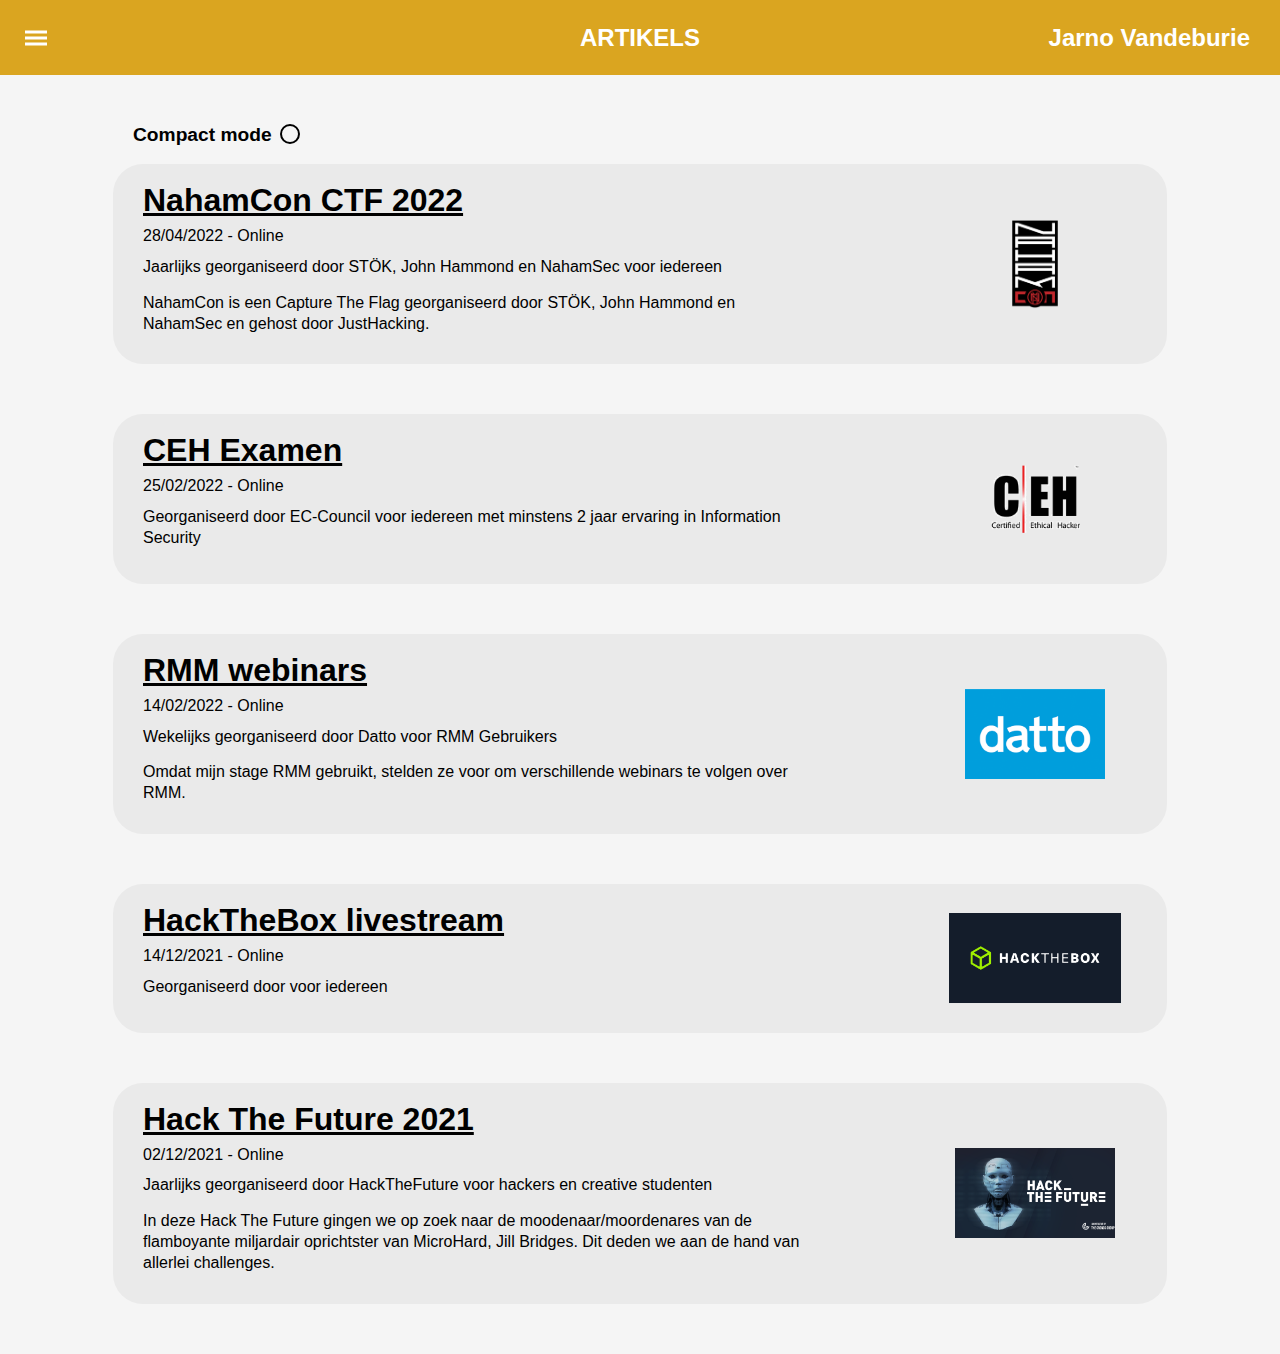
==== artikelen.html @ b266abff "terug-knop volledig klikbaar" ====
<!doctype html>
<html lang="en">
<head>
    <meta charset="UTF-8">
    <meta name="viewport"
          content="width=device-width, user-scalable=no, initial-scale=1.0, maximum-scale=1.0, minimum-scale=1.0">
    <meta http-equiv="X-UA-Compatible" content="ie=edge">
    <link rel="stylesheet" href="assets/css/reset.css"/>
    <link rel="stylesheet" href="assets/css/general.css"/>
    <link rel="stylesheet" href="assets/css/articles.css"/>
    <link rel="stylesheet" href="assets/css/filtermenu.css"/>
    <title>Artikelen</title>
</head>
<body>


<header>
    <div>
        <div class="filtermenu"></div>
        <input type="checkbox" class="openSidebarMenu" id="openSidebarMenu">
        <label for="openSidebarMenu" class="sidebarIconToggle">
            <div class="spinner diagonal part-1"></div>
            <div class="spinner horizontal"></div>
            <div class="spinner diagonal part-2"></div>
        </label>
        <div id="sidebarMenu">
        </div>
    </div>

    <p>Artikels</p>
    <p><a href="index.html">Jarno Vandeburie</a></p>
</header>

<main>
    <div>
        <label for="compact">Compact mode</label>
        <input type="checkbox" id="compact">
    </div>
    <section id="articles" class="list">
    </section>
</main>

<script src="assets/javascript/generateSidebarMenu.js"></script>
<script src="assets/javascript/generateArticleList.js"></script>
<script src="assets/javascript/require.js"></script>
</body>
</html>
---- assets/css/general.css ----
body {
    font-family: Helvetica, Arial, sans-serif;
    margin: 125px 20px 0 20px;
    background-color: #F5F5F5;
}

a {
    white-space: nowrap;
}

code {
    background-color: #CCC;
    padding: 2px 5px;
    border-radius: 5px;
}

li {
    list-style-type: initial;
    margin-left: 18px;
}

main p {
    line-height: 1.3rem;
}

h2 {
    font-size: 1.2rem;
    font-weight: bold;
    margin-bottom: 15px;
}

h3 {
    font-weight: bold;
    margin-bottom: 5px;
}

main {
    width: 85%;
    margin-left: auto;
    margin-right: auto;
}

article, form{
    border-radius: 30px;
}

article {
    background-color: #EAEAEA;
    margin-bottom: 50px;
    padding: 0 40px 0 40px;
    position: relative;
}

article h1 {
    font-size: 2rem;
    font-weight: bold;
    margin-bottom: 10px;
}

header {
    top: 0;
    left: 0;
    width: 100vw;
    position: fixed;
    background-color: goldenrod;
    line-height: 75px;
    font-size: 1.5rem;
    font-weight: bold;
    display: flex;
    justify-content: space-between;
    color: white;
    text-transform: uppercase;
    z-index: 2;
}

header > * {
    width: 33.3%;
}

header > p > a {
    color: white;
    text-decoration: none;
    text-transform: none;
    float: right;
    padding-right: 30px;
}

header > a {
    margin-right: 30px;
}

header > p {
    text-align: center;
    margin: 0;
    font-size: 1.5rem;
}

label, form > div {
    display: inline-block;
}

input {
    margin-right: 10px;
}

form {
    margin-bottom: 20px;
}

header > div {
    display: inline-block;
}

header > div:last-child {
    float: right;
    padding-right: 20px;
}

p {
    margin-bottom: 10px;
}

span {
    font-style: italic;
    font-weight: bold;
}

@media only screen and (max-width: 700px) {
    header > a, header > p {
        font-size: 1rem;
    }
}
@media only screen and (max-width: 450px) {
    header > div {
        width: 10%;
    }

    header {
        justify-content: space-between;
    }

    header > a {
        margin-right: 0;
        padding: 0;
        width: 50%;
    }
}
---- assets/css/articles.css ----
.topText {
    position: relative;
}

#articles .topText {
    position: initial;
}

.topText p {
    width: 75%;
}

article.compact .topText h1 {
    margin-bottom: 0;
}

.list p:last-child {
    margin-top: 15px;
}

article {
    padding: 20px 30px;
}

article img, .description p:not(:first-child)  {
    margin-top: 12px;
    margin-bottom: 0px;
}

.description li {
    margin-top: 5px;
}

.description img {
    max-width: 100%;
}

.topText div {
    width: 90%;
}

.experience {
    margin-top: 20px;
    display: flex;
}

.experience > div:first-child {
    margin-right: 30px;
}

.experience li {
    margin-bottom: 5px;
}

.logo, #logo {
    margin-top: 0;
    float: right;
    right: 0;
    max-height: 100px;
    max-width: 25%;
    top: 50%;
    transform: translateY(-50%);
    position: absolute;
    display: flex;
    justify-content: center;
}

.logo img {
    margin: 0;
    position: relative;
    max-height: 90px;
    max-width: 90%;
}
#article #logo {
    max-height: 80px;
    max-width: 80%;
}

.titleShort {
    width: fit-content;
    text-decoration: underline;
}

.titleShort:hover{
    cursor: pointer;
    text-decoration: none;
}

label[for=compact] {
    font-weight: bold;
    margin-left: 20px;
    margin-bottom: 20px;
    font-size: 1.2rem;
}

#compact {
    width: 20px;
    height: 20px;
    margin-top: -2px;
    border-radius: 50%;
    vertical-align: middle;
    border: 2px solid black;
    appearance: none;
    outline: none;
    cursor: pointer;
}

#compact:checked {
    background-color: goldenrod;
    border: none;
}

#back {
    top: 85px;
    left: 10px;
    position: fixed;
    display: flex;
    background-color: goldenrod;
    z-index: 1;
    border-radius: 25px;
}

#back a {
    color: white;
    font-size: 1.25rem;
    font-weight: bold;
    padding: 20px;
    color: white;
    text-decoration: none;
}

#back:hover a{
    text-decoration: underline;
}


.compact {
    margin-bottom: 10px;
}

.compact h1 {
    font-size: 1.5rem;
}

.compact > div > div{
    display: none;
}

.compact .logo {
    display: none;
}

@media only screen and (max-width: 600px) {
    article:not(.compact) .logo {
        margin-top: 10px;
        transform: translateY(0);
        display: block;
        float: left;
        position: relative;
        margin-bottom: 0;
        max-width: unset;
        max-height: 75px;
    }

    .topText div {
        display: flex;
        flex-flow: column;
        width: 100%;
        padding-top: 0;
    }

    .topText p {
        width: 100%;
        margin: 20px 0 0 0;
    }
}
---- assets/css/filtermenu.css ----
@import url('https://fonts.googleapis.com/css?family=Varela+Round');
.filtermenu {
    display: block;
    margin: 0 auto;
    width: 100%;
    max-width: 100%;
    box-shadow: none;
    background-color: goldenrod;
    position: fixed;
    overflow: hidden;
    z-index: 99;
}
.main {
    margin: 0 auto;
    display: block;
    height: 100%;
    margin-top: 60px;
}
.mainInner{
    display: table;
    height: 100%;
    width: 100%;
    text-align: center;
}
.mainInner div{
    display:table-cell;
    vertical-align: middle;
    font-size: 3em;
    font-weight: bold;
    letter-spacing: 1.25px;
}
#sidebarMenu {
    height: 100%;
    position: fixed;
    left: 0;
    transform: translateX(-250px);
    transition: transform 250ms ease-in-out;
    background: linear-gradient(180deg, goldenrod 0%, gold 100%);
    top: 50px;
}
.sidebarMenuInner{
    margin-top: 20px;
    padding-right: 40px;
}
.sidebarMenuInner li{
    list-style: none;
    color: #fff;
    text-transform: uppercase;
    font-weight: bold;
    padding: 20px;
    font-size: 1.2rem;
    line-height: 50px;
}
.sidebarMenuInner li span{
    display: block;
    font-size: 14px;
    color: rgba(255, 255, 255, 0.50);
}
.sidebarMenuInner li a{
    color: #fff;
    text-transform: uppercase;
    font-weight: bold;
    cursor: pointer;
    text-decoration: none;
}
header input[type="checkbox"]:checked ~ #sidebarMenu {
    transform: translateX(0);
}

header input[type=checkbox] {
    transition: all 0.3s;
    box-sizing: border-box;
    display: none;
}
.sidebarIconToggle {
    cursor: pointer;
    transition: all 0.3s;
    box-sizing: border-box;
    position: absolute;
    z-index: 99;
    left: 25px;
    width: 22px;
    top: 50%;
    transform: translateY(-50%);
}
.spinner {
    transition: all 0.3s;
    box-sizing: border-box;
    position: absolute;
    height: 3px;
    width: 100%;
    background-color: #fff;
}
.horizontal {
    transition: all 0.3s;
    box-sizing: border-box;
    position: relative;
    float: left;
    margin-top: 3px;
}
.diagonal.part-1 {
    position: relative;
    transition: all 0.3s;
    box-sizing: border-box;
    float: left;
}
.diagonal.part-2 {
    transition: all 0.3s;
    box-sizing: border-box;
    position: relative;
    float: left;
    margin-top: 3px;
}
header input[type=checkbox]:checked ~ .sidebarIconToggle > .horizontal {
    transition: all 0.3s;
    box-sizing: border-box;
    opacity: 0;
}
header input[type=checkbox]:checked ~ .sidebarIconToggle > .diagonal.part-1 {
    transition: all 0.3s;
    box-sizing: border-box;
    transform: rotate(135deg);
    margin-top: 8px;
}
header input[type=checkbox]:checked ~ .sidebarIconToggle > .diagonal.part-2 {
    transition: all 0.3s;
    box-sizing: border-box;
    transform: rotate(-135deg);
    margin-top: -9px;
}
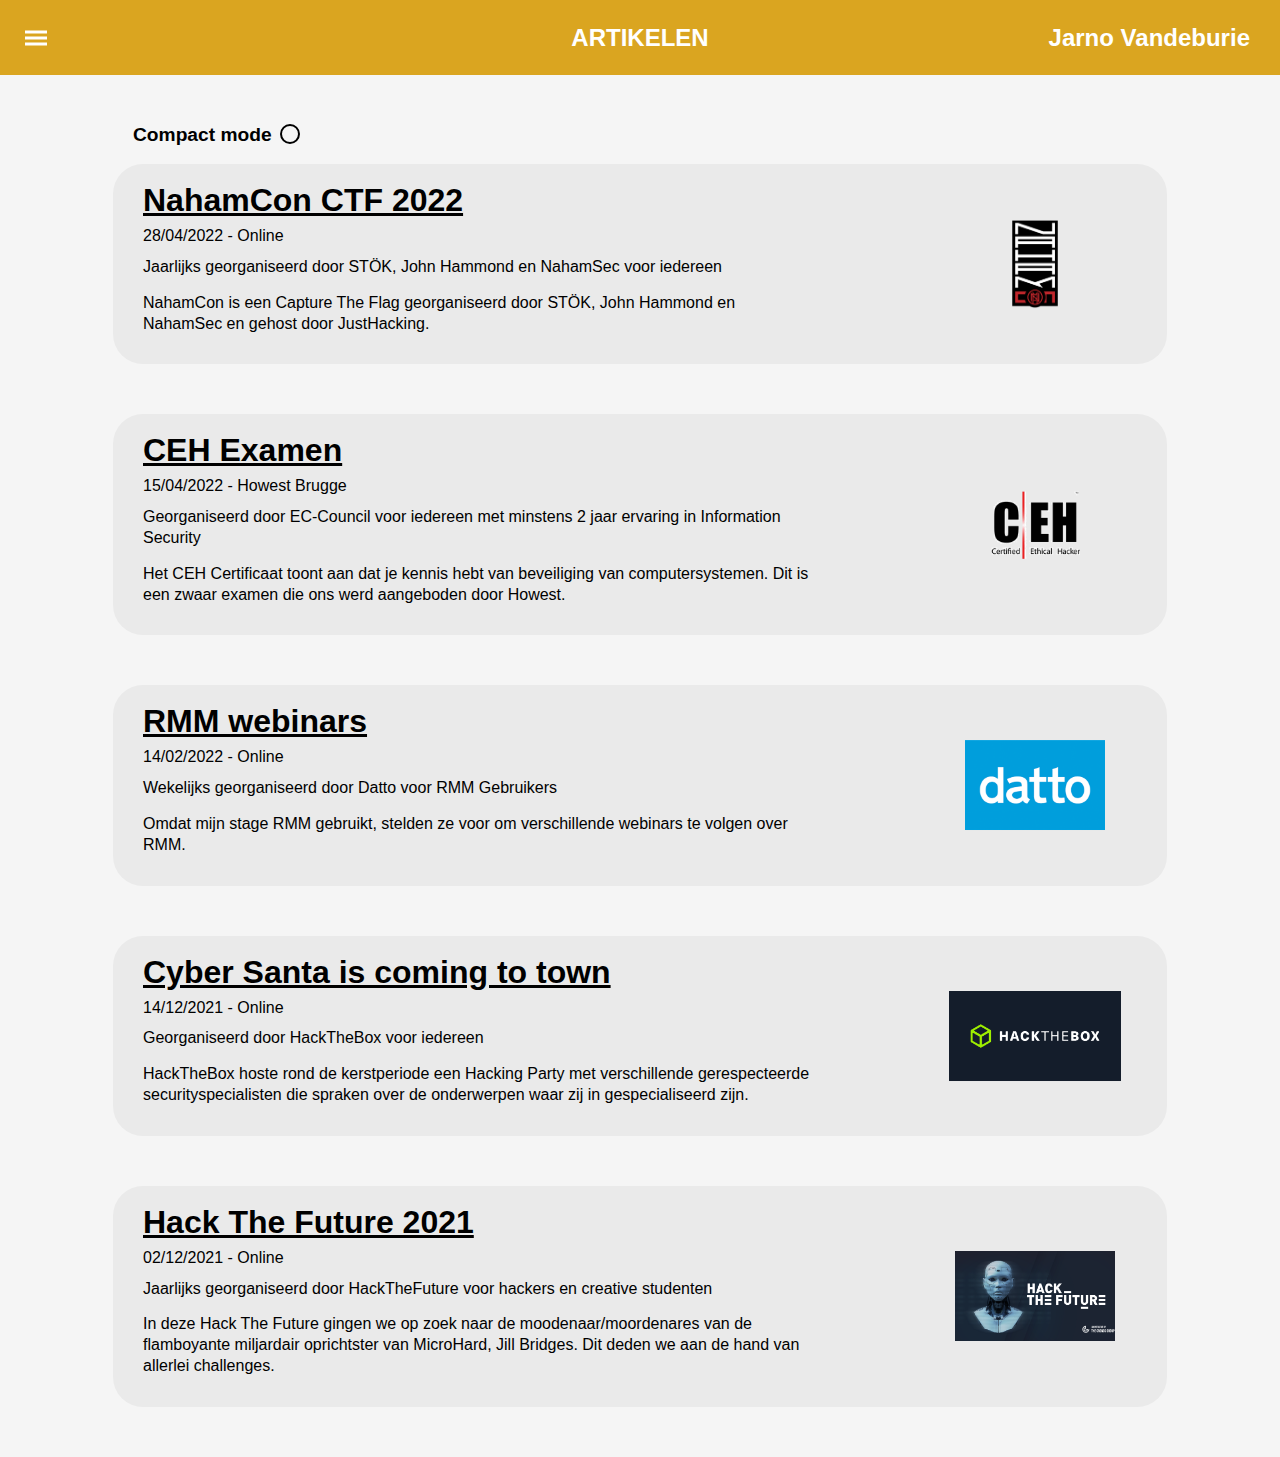
==== commit 90cc2742: "artikelen" ====
--- a/artikelen.html
+++ b/artikelen.html
@@ -27,7 +27,7 @@
         </div>
     </div>
 
-    <p>Artikels</p>
+    <p>Artikelen</p>
     <p><a href="index.html">Jarno Vandeburie</a></p>
 </header>
 
--- a/assets/css/articles.css
+++ b/assets/css/articles.css
@@ -153,7 +153,6 @@
 @media only screen and (max-width: 600px) {
     article:not(.compact) .logo {
         margin-top: 10px;
-        transform: translateY(0);
         display: block;
         float: left;
         position: relative;
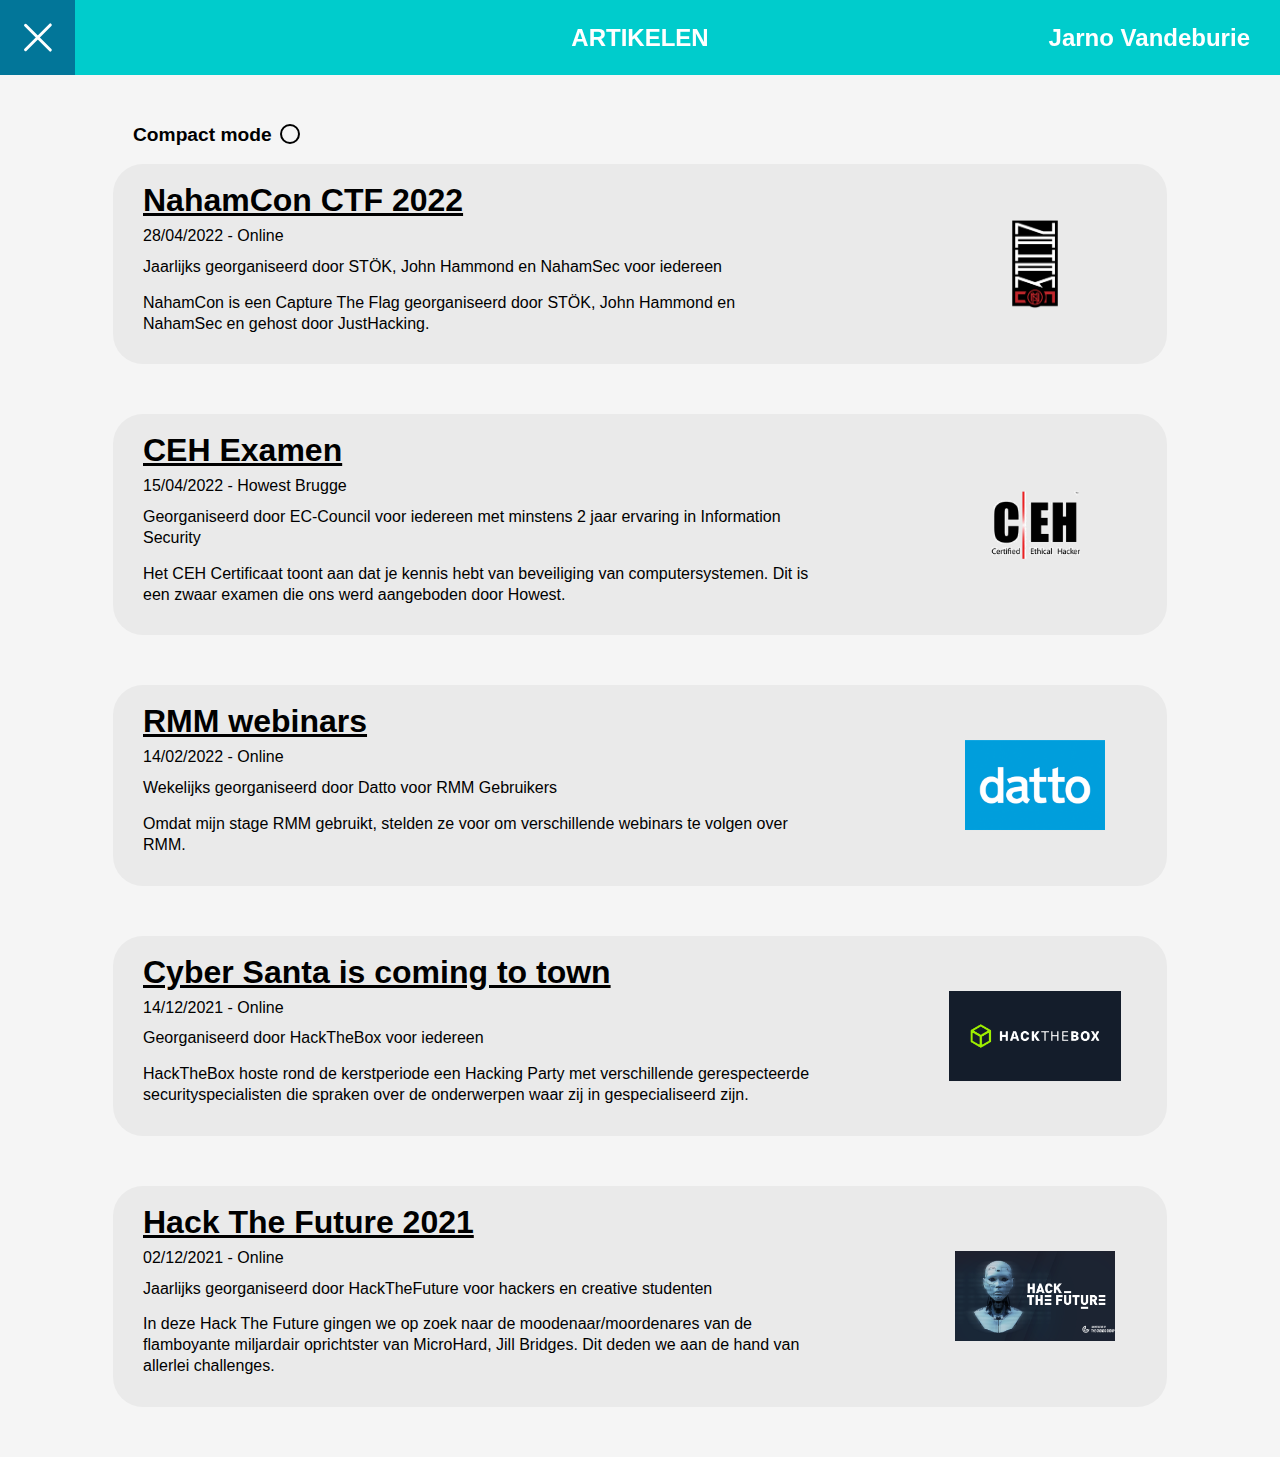
==== commit 0a2c0cec: "new sidebar + scss" ====
--- a/artikelen.html
+++ b/artikelen.html
@@ -1,47 +1,41 @@
 <!doctype html>
 <html lang="en">
+
 <head>
     <meta charset="UTF-8">
     <meta name="viewport"
-          content="width=device-width, user-scalable=no, initial-scale=1.0, maximum-scale=1.0, minimum-scale=1.0">
+        content="width=device-width, user-scalable=no, initial-scale=1.0, maximum-scale=1.0, minimum-scale=1.0">
     <meta http-equiv="X-UA-Compatible" content="ie=edge">
-    <link rel="stylesheet" href="assets/css/reset.css"/>
-    <link rel="stylesheet" href="assets/css/general.css"/>
-    <link rel="stylesheet" href="assets/css/articles.css"/>
-    <link rel="stylesheet" href="assets/css/filtermenu.css"/>
+    <link rel="stylesheet" href="assets/css/reset.css" />
+    <link rel="stylesheet" href="assets/css/general.css" />
+    <link rel="stylesheet" href="assets/css/articles.css" />
+    <link rel="stylesheet" href="assets/css/sidemenu.css" />
     <title>Artikelen</title>
 </head>
+
 <body>
 
 
-<header>
-    <div>
-        <div class="filtermenu"></div>
-        <input type="checkbox" class="openSidebarMenu" id="openSidebarMenu">
-        <label for="openSidebarMenu" class="sidebarIconToggle">
-            <div class="spinner diagonal part-1"></div>
-            <div class="spinner horizontal"></div>
-            <div class="spinner diagonal part-2"></div>
-        </label>
-        <div id="sidebarMenu">
+    <header>
+        <div class="sidebar">
         </div>
-    </div>
 
-    <p>Artikelen</p>
-    <p><a href="index.html">Jarno Vandeburie</a></p>
-</header>
+        <p>Artikelen</p>
+        <p><a href="index.html">Jarno Vandeburie</a></p>
+    </header>
 
-<main>
-    <div>
-        <label for="compact">Compact mode</label>
-        <input type="checkbox" id="compact">
-    </div>
-    <section id="articles" class="list">
-    </section>
-</main>
+    <main>
+        <div>
+            <label for="compact">Compact mode</label>
+            <input type="checkbox" id="compact">
+        </div>
+        <section id="articles" class="list">
+        </section>
+    </main>
 
-<script src="assets/javascript/generateSidebarMenu.js"></script>
-<script src="assets/javascript/generateArticleList.js"></script>
-<script src="assets/javascript/require.js"></script>
+    <script src="assets/javascript/sidemenu.js"></script>
+    <script src="assets/javascript/generateArticleList.js"></script>
+    <script src="assets/javascript/require.js"></script>
 </body>
+
 </html>--- a/assets/css/general.css
+++ b/assets/css/general.css
@@ -1,147 +1,150 @@
 body {
-    font-family: Helvetica, Arial, sans-serif;
-    margin: 125px 20px 0 20px;
-    background-color: #F5F5F5;
+  font-family: Helvetica, Arial, sans-serif;
+  margin: 125px 20px 0 20px;
+  background-color: #f5f5f5;
 }
 
 a {
-    white-space: nowrap;
+  white-space: nowrap;
 }
 
 code {
-    background-color: #CCC;
-    padding: 2px 5px;
-    border-radius: 5px;
+  background-color: #ccc;
+  padding: 2px 5px;
+  border-radius: 5px;
 }
 
 li {
-    list-style-type: initial;
-    margin-left: 18px;
+  list-style-type: initial;
+  margin-left: 18px;
 }
 
 main p {
-    line-height: 1.3rem;
+  line-height: 1.3rem;
 }
 
 h2 {
-    font-size: 1.2rem;
-    font-weight: bold;
-    margin-bottom: 15px;
+  font-size: 1.2rem;
+  font-weight: bold;
+  margin-bottom: 15px;
 }
 
 h3 {
-    font-weight: bold;
-    margin-bottom: 5px;
+  font-weight: bold;
+  margin-bottom: 5px;
 }
 
 main {
-    width: 85%;
-    margin-left: auto;
-    margin-right: auto;
+  width: 85%;
+  margin-left: auto;
+  margin-right: auto;
 }
 
-article, form{
-    border-radius: 30px;
+article,
+form {
+  border-radius: 30px;
 }
 
 article {
-    background-color: #EAEAEA;
-    margin-bottom: 50px;
-    padding: 0 40px 0 40px;
-    position: relative;
+  background-color: #eaeaea;
+  margin-bottom: 50px;
+  padding: 0 40px 0 40px;
+  position: relative;
 }
 
 article h1 {
-    font-size: 2rem;
-    font-weight: bold;
-    margin-bottom: 10px;
+  font-size: 2rem;
+  font-weight: bold;
+  margin-bottom: 10px;
 }
 
 header {
-    top: 0;
-    left: 0;
-    width: 100vw;
-    position: fixed;
-    background-color: goldenrod;
-    line-height: 75px;
-    font-size: 1.5rem;
-    font-weight: bold;
-    display: flex;
-    justify-content: space-between;
-    color: white;
-    text-transform: uppercase;
-    z-index: 2;
+  top: 0;
+  left: 0;
+  width: 100vw;
+  position: fixed;
+  background-color: #00cccc;
+  line-height: 75px;
+  font-size: 1.5rem;
+  font-weight: bold;
+  display: flex;
+  justify-content: space-between;
+  color: white;
+  text-transform: uppercase;
+  z-index: 2;
 }
 
 header > * {
-    width: 33.3%;
+  width: 33.3%;
 }
 
 header > p > a {
-    color: white;
-    text-decoration: none;
-    text-transform: none;
-    float: right;
-    padding-right: 30px;
+  color: white;
+  text-decoration: none;
+  text-transform: none;
+  float: right;
+  padding-right: 30px;
 }
 
 header > a {
-    margin-right: 30px;
+  margin-right: 30px;
 }
 
 header > p {
-    text-align: center;
-    margin: 0;
-    font-size: 1.5rem;
+  text-align: center;
+  margin: 0;
+  font-size: 1.5rem;
 }
 
-label, form > div {
-    display: inline-block;
+label,
+form > div {
+  display: inline-block;
 }
 
 input {
-    margin-right: 10px;
+  margin-right: 10px;
 }
 
 form {
-    margin-bottom: 20px;
+  margin-bottom: 20px;
 }
 
 header > div {
-    display: inline-block;
+  display: inline-block;
 }
 
 header > div:last-child {
-    float: right;
-    padding-right: 20px;
+  float: right;
+  padding-right: 20px;
 }
 
 p {
-    margin-bottom: 10px;
+  margin-bottom: 10px;
 }
 
 span {
-    font-style: italic;
-    font-weight: bold;
+  font-style: italic;
+  font-weight: bold;
 }
 
 @media only screen and (max-width: 700px) {
-    header > a, header > p {
-        font-size: 1rem;
-    }
+  header > a,
+  header > p {
+    font-size: 1rem;
+  }
 }
 @media only screen and (max-width: 450px) {
-    header > div {
-        width: 10%;
-    }
+  header > div {
+    width: 10%;
+  }
 
-    header {
-        justify-content: space-between;
-    }
+  header {
+    justify-content: space-between;
+  }
 
-    header > a {
-        margin-right: 0;
-        padding: 0;
-        width: 50%;
-    }
-}+  header > a {
+    margin-right: 0;
+    padding: 0;
+    width: 50%;
+  }
+}
--- a/assets/css/sidemenu.css
+++ b/assets/css/sidemenu.css
@@ -0,0 +1,172 @@
+.hamburger-menu__container,
+.nav__item {
+  width: 75px;
+  height: 75px;
+  background-color: #009ccc;
+  display: flex;
+  align-items: center;
+  justify-content: center;
+  transition: all 0.2s ease-in;
+  cursor: pointer;
+}
+.hamburger-menu__container:hover,
+.nav__item:hover {
+  background-color: #027699;
+}
+
+.hamburger-menu {
+  width: 50%;
+  position: relative;
+}
+.hamburger-menu__line {
+  background-color: white;
+  height: 3px;
+  border-radius: 2px;
+}
+.hamburger-menu__line:first-child, .hamburger-menu__line:last-child {
+  width: 100%;
+  position: absolute;
+  transition: all 0.1s ease-out;
+}
+
+.hamburger-menu__line:not(:first-child):not(:last-child) {
+  animation-name: hamburger;
+  animation-duration: 0.15s;
+  animation-delay: 0.15s;
+  transform: scaleX(0);
+}
+.hamburger-menu__line, .hamburger-menu__line:first-child, .hamburger-menu__line:last-child {
+  animation-fill-mode: forwards;
+}
+.hamburger-menu__line:first-child, .hamburger-menu__line:last-child {
+  transform-origin: 50%;
+  animation-duration: 0.3s;
+}
+.hamburger-menu__line:first-child {
+  top: 0;
+  animation-name: hamburgerFirst;
+  transform: rotate(45deg);
+}
+.hamburger-menu__line:last-child {
+  top: 0;
+  animation-name: hamburgerLast;
+  transform: rotate(-45deg);
+}
+
+.hamburger-menu--open .hamburger-menu__line:not(:first-child):not(:last-child) {
+  animation-name: hamburgerOpen;
+  transform: scaleX(100%);
+}
+.hamburger-menu--open .hamburger-menu__line:first-child {
+  top: -10px;
+  transform: rotate(0);
+  animation-name: hamburgerFirstOpen;
+}
+.hamburger-menu--open .hamburger-menu__line:last-child {
+  top: 10px;
+  transform: rotate(0);
+  animation-name: hamburgerLastOpen;
+}
+
+@keyframes hamburger {
+  0% {
+    transform: scaleX(0);
+  }
+  100% {
+    transform: scaleX(1);
+  }
+}
+@keyframes hamburgerOpen {
+  0% {
+    transform: scaleX(1);
+  }
+  100% {
+    transform: scaleX(0);
+  }
+}
+@keyframes hamburgerFirst {
+  0% {
+    top: 0;
+    transform: rotate(45deg);
+  }
+  50% {
+    top: 0;
+    transform: rotate(0);
+  }
+  100% {
+    top: 10px;
+    transform: rotate(0);
+  }
+}
+@keyframes hamburgerLast {
+  0% {
+    top: 0;
+    transform: rotate(-45deg);
+  }
+  50% {
+    top: 0;
+    transform: rotate(0);
+  }
+  100% {
+    top: -10px;
+    transform: rotate(0);
+  }
+}
+@keyframes hamburgerFirstOpen {
+  0% {
+    top: 10px;
+    transform: rotate(0);
+  }
+  50% {
+    top: 0;
+    transform: rotate(0);
+  }
+  100% {
+    top: 0;
+    transform: rotate(45deg);
+  }
+}
+@keyframes hamburgerLastOpen {
+  0% {
+    top: -12px;
+    transform: rotate(0);
+  }
+  50% {
+    top: 0;
+    transform: rotate(0);
+  }
+  100% {
+    top: 0;
+    transform: rotate(-45deg);
+  }
+}
+.nav__item {
+  top: 0;
+  position: absolute;
+  z-index: -1;
+  transition-property: all;
+  transition-timing-function: ease-in-out;
+}
+.nav__item:hover .nav__item-text {
+  left: 120%;
+  opacity: 1;
+}
+.nav__item img {
+  max-width: 45px;
+  max-height: 56.25px;
+}
+
+.nav__item-text {
+  color: white;
+  background-color: #027699;
+  position: absolute;
+  font-weight: 600;
+  left: 90%;
+  opacity: 0;
+  font-size: 1.25rem;
+  white-space: nowrap;
+  transition: all 0.3s ease-in-out;
+  padding: 8px;
+}
+
+/*# sourceMappingURL=sidemenu.css.map */
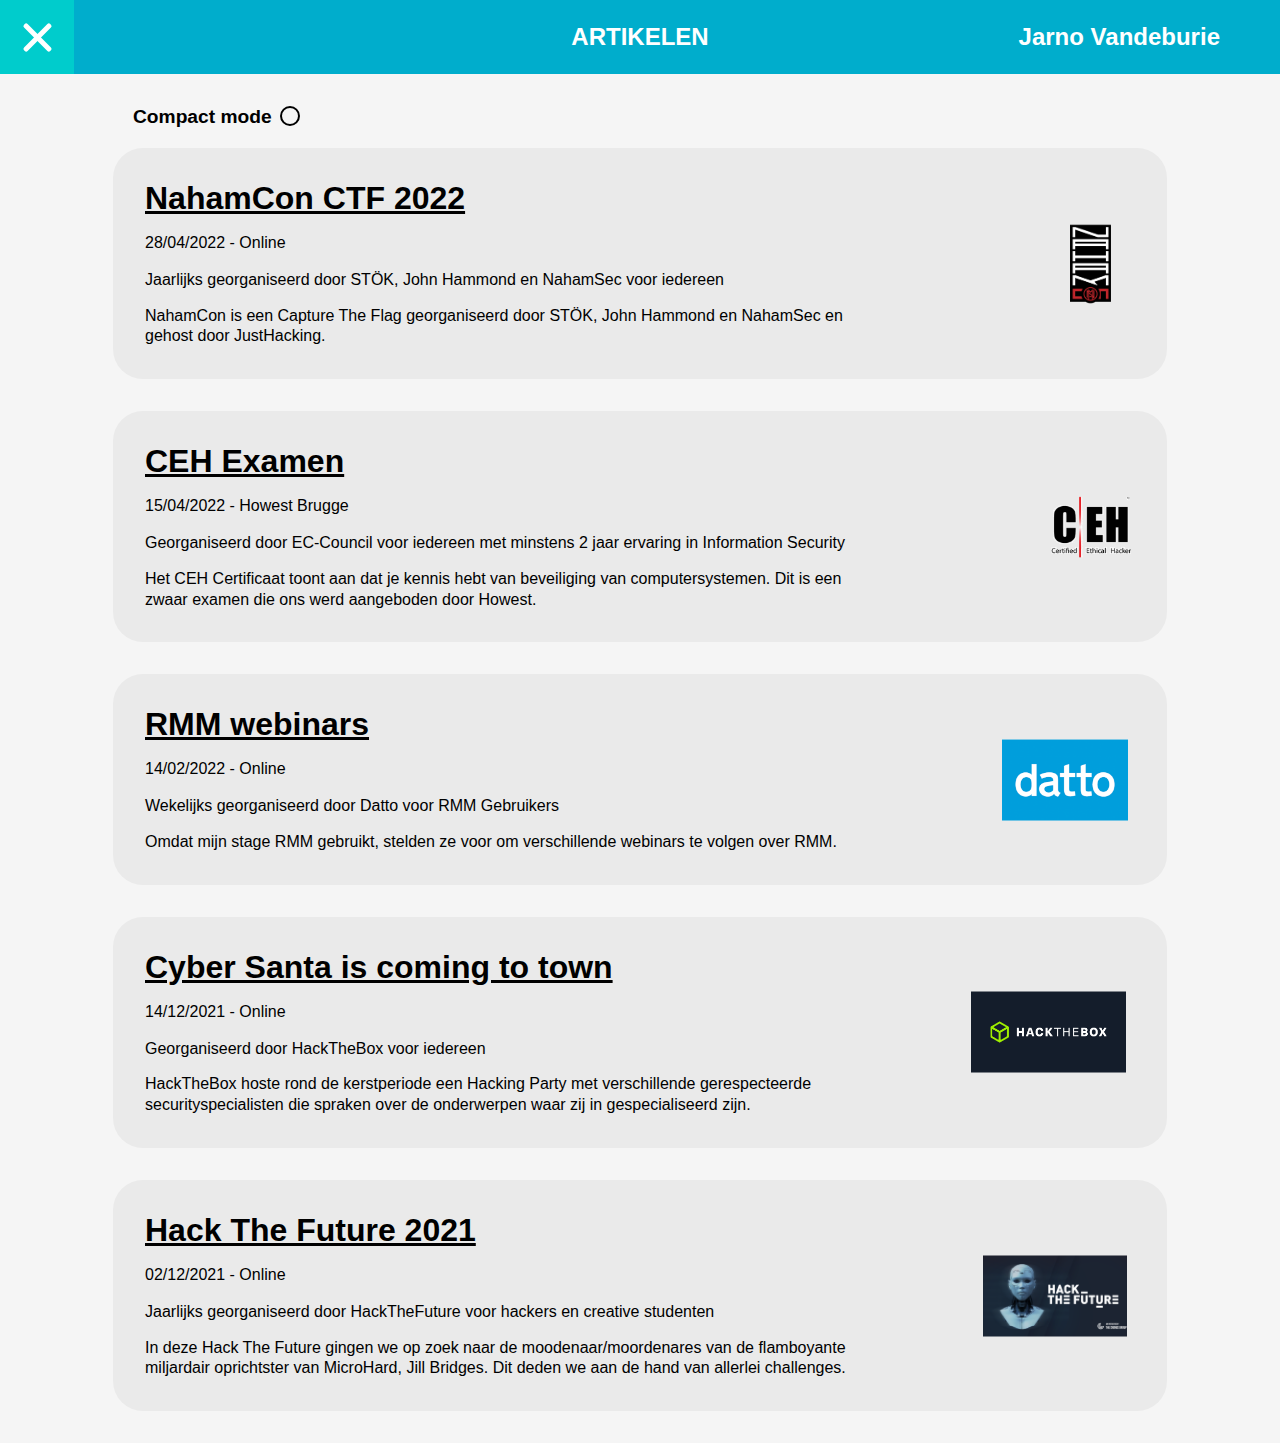
==== commit 6f97df85: "Laravel website - voorbereiding project" ====
--- a/artikelen.html
+++ b/artikelen.html
@@ -6,10 +6,7 @@
     <meta name="viewport"
         content="width=device-width, user-scalable=no, initial-scale=1.0, maximum-scale=1.0, minimum-scale=1.0">
     <meta http-equiv="X-UA-Compatible" content="ie=edge">
-    <link rel="stylesheet" href="assets/css/reset.css" />
-    <link rel="stylesheet" href="assets/css/general.css" />
     <link rel="stylesheet" href="assets/css/articles.css" />
-    <link rel="stylesheet" href="assets/css/sidemenu.css" />
     <title>Artikelen</title>
 </head>
 
@@ -33,9 +30,8 @@
         </section>
     </main>
 
-    <script src="assets/javascript/sidemenu.js"></script>
-    <script src="assets/javascript/generateArticleList.js"></script>
-    <script src="assets/javascript/require.js"></script>
+    <script src="assets/js/sidemenu.js"></script>
+    <script src="assets/js/generateArticleList.js"></script>
 </body>
 
 </html>--- a/assets/css/articles.css
+++ b/assets/css/articles.css
@@ -1,175 +1,464 @@
+body {
+  opacity: 0;
+  transition: opacity 0.25s ease-in-out;
+  font-family: Helvetica, Arial, sans-serif;
+  margin: 106px 20px 0 20px;
+  background-color: #f5f5f5;
+}
+
+a {
+  white-space: nowrap;
+}
+
+code {
+  background-color: #ccc;
+  padding: 2px 5px;
+  border-radius: 5px;
+}
+
+li {
+  list-style-type: initial;
+  margin-left: 18px;
+}
+
+h2 {
+  font-size: 1.2rem;
+  font-weight: bold;
+  margin-bottom: 15px;
+}
+
+h3 {
+  font-weight: bold;
+  margin-bottom: 5px;
+}
+
+main {
+  width: 85%;
+  margin-left: auto;
+  margin-right: auto;
+}
+main p {
+  line-height: 1.3rem;
+  margin-bottom: 0;
+}
+
+article,
+form {
+  border-radius: 30px;
+}
+
+header {
+  top: 0;
+  left: 0;
+  width: 100vw;
+  position: fixed;
+  background-color: #00adcc;
+  height: 74px;
+  font-size: 1.5rem;
+  font-weight: bold;
+  display: flex;
+  justify-content: space-between;
+  align-items: center;
+  color: white;
+  text-transform: uppercase;
+  z-index: 2;
+}
+header > * {
+  width: 33.3%;
+}
+header > p {
+  text-align: center;
+  margin: 0;
+  font-size: 1.5rem;
+}
+header > p a {
+  color: white;
+  text-decoration: none;
+  text-transform: none;
+  float: right;
+  padding-right: 30px;
+}
+header a {
+  margin-right: 30px;
+}
+header > div {
+  display: inline-block;
+}
+header > div:last-child {
+  float: right;
+  padding-right: 20px;
+}
+
+label,
+form > div {
+  display: inline-block;
+}
+
+input {
+  margin-right: 10px;
+}
+
+form {
+  margin-bottom: 20px;
+}
+
+span {
+  font-style: italic;
+  font-weight: bold;
+}
+
+@media only screen and (max-width: 700px) {
+  header > a,
+  header > p {
+    font-size: 1rem;
+  }
+}
+@media only screen and (max-width: 450px) {
+  header {
+    justify-content: space-between;
+  }
+  header > div {
+    width: 10%;
+  }
+  header > a {
+    margin-right: 0;
+    padding: 0;
+    width: 50%;
+  }
+}
+.hamburger-menu__container,
+.nav__item {
+  width: 74px;
+  height: 74px;
+  background-color: #00adcc;
+  display: flex;
+  align-items: center;
+  justify-content: center;
+  transition: all 0.2s ease-in;
+  cursor: pointer;
+}
+.hamburger-menu__container:hover,
+.nav__item:hover {
+  background-color: #00cccc;
+}
+
+.hamburger-menu {
+  width: 50%;
+  position: relative;
+}
+.hamburger-menu__line {
+  background-color: white;
+  height: 5px;
+  border-radius: 2px;
+}
+.hamburger-menu__line:first-child, .hamburger-menu__line:last-child {
+  width: 100%;
+  position: absolute;
+  transition: all 0.1s ease-out;
+}
+
+.hamburger-menu__line:not(:first-child):not(:last-child) {
+  animation-name: hamburger;
+  animation-duration: 0.15s;
+  animation-delay: 0.15s;
+  transform: scaleX(0);
+}
+.hamburger-menu__line, .hamburger-menu__line:first-child, .hamburger-menu__line:last-child {
+  animation-fill-mode: forwards;
+}
+.hamburger-menu__line:first-child, .hamburger-menu__line:last-child {
+  transform-origin: 50%;
+  animation-duration: 0.3s;
+}
+.hamburger-menu__line:first-child {
+  top: 0;
+  animation-name: hamburgerFirst;
+  transform: rotate(45deg);
+}
+.hamburger-menu__line:last-child {
+  top: 0;
+  animation-name: hamburgerLast;
+  transform: rotate(-45deg);
+}
+
+.hamburger-menu--open .hamburger-menu__line:not(:first-child):not(:last-child) {
+  animation-name: hamburgerOpen;
+  transform: scaleX(100%);
+}
+.hamburger-menu--open .hamburger-menu__line:first-child {
+  top: -10px;
+  transform: rotate(0);
+  animation-name: hamburgerFirstOpen;
+}
+.hamburger-menu--open .hamburger-menu__line:last-child {
+  top: 10px;
+  transform: rotate(0);
+  animation-name: hamburgerLastOpen;
+}
+
+@keyframes hamburger {
+  0% {
+    transform: scaleX(0);
+  }
+  100% {
+    transform: scaleX(1);
+  }
+}
+@keyframes hamburgerOpen {
+  0% {
+    transform: scaleX(1);
+  }
+  100% {
+    transform: scaleX(0);
+  }
+}
+@keyframes hamburgerFirst {
+  0% {
+    top: 0;
+    transform: rotate(45deg);
+  }
+  50% {
+    top: 0;
+    transform: rotate(0);
+  }
+  100% {
+    top: 10px;
+    transform: rotate(0);
+  }
+}
+@keyframes hamburgerLast {
+  0% {
+    top: 0;
+    transform: rotate(-45deg);
+  }
+  50% {
+    top: 0;
+    transform: rotate(0);
+  }
+  100% {
+    top: -10px;
+    transform: rotate(0);
+  }
+}
+@keyframes hamburgerFirstOpen {
+  0% {
+    top: 10px;
+    transform: rotate(0);
+  }
+  50% {
+    top: 0;
+    transform: rotate(0);
+  }
+  100% {
+    top: 0;
+    transform: rotate(45deg);
+  }
+}
+@keyframes hamburgerLastOpen {
+  0% {
+    top: -12px;
+    transform: rotate(0);
+  }
+  50% {
+    top: 0;
+    transform: rotate(0);
+  }
+  100% {
+    top: 0;
+    transform: rotate(-45deg);
+  }
+}
+.nav__item {
+  top: 0;
+  position: absolute;
+  z-index: -1;
+  transition-property: all;
+  transition-timing-function: ease-in-out;
+}
+.nav__item:hover .nav__item-text {
+  left: 120%;
+  opacity: 1;
+}
+.nav__item img {
+  max-width: 44.4px;
+  max-height: 55.5px;
+  filter: invert(100%) sepia(0%) saturate(0%) hue-rotate(0deg) brightness(100%) contrast(100%);
+}
+
+.nav__item-text {
+  color: white;
+  background-color: #00cccc;
+  position: absolute;
+  font-weight: 600;
+  left: 90%;
+  opacity: 0;
+  font-size: 1.25rem;
+  white-space: nowrap;
+  transition: all 0.3s ease-in-out;
+  padding: 16px;
+  pointer-events: none;
+}
+
 .topText {
+  position: relative;
+}
+.topText p {
+  width: 75%;
+}
+.topText .topText div {
+  width: 90%;
+}
+
+.list p:last-child {
+  margin-top: 15px;
+}
+
+article {
+  background-color: #eaeaea;
+  margin-bottom: 32px;
+  padding: 32px;
+  position: relative;
+}
+article .topText h1 {
+  font-size: 2rem;
+  margin: 0;
+}
+article.compact {
+  padding: 16px;
+  margin-bottom: 16px;
+}
+article.compact > div > div {
+  display: none;
+}
+article.compact .logo {
+  display: none;
+}
+article.compact .topText h1 {
+  font-size: 1.2rem;
+}
+
+article img,
+.description p:not(:first-child) {
+  margin-top: 12px;
+  margin-bottom: 0px;
+}
+
+.description li {
+  margin-top: 5px;
+}
+.description img {
+  max-width: 100%;
+}
+
+.experience {
+  margin-top: 20px;
+  display: flex;
+}
+.experience > div:first-child {
+  margin-right: 30px;
+}
+.experience li {
+  margin-bottom: 5px;
+}
+
+.logo {
+  margin-top: 0;
+  float: right;
+  right: 0;
+  max-height: 100px;
+  max-width: 25%;
+  top: 50%;
+  transform: translateY(-50%);
+  position: absolute;
+  display: flex;
+  justify-content: center;
+}
+.logo img {
+  margin: 0;
+  position: relative;
+  max-height: 90px;
+  max-width: 90%;
+}
+
+#article #logo {
+  max-height: 80px;
+  max-width: 80%;
+}
+
+.titleShort {
+  width: fit-content;
+  text-decoration: underline;
+}
+.titleShort:hover {
+  cursor: pointer;
+  text-decoration: none;
+}
+
+label[for=compact] {
+  font-weight: bold;
+  margin-left: 20px;
+  margin-bottom: 20px;
+  font-size: 1.2rem;
+}
+
+#compact {
+  width: 20px;
+  height: 20px;
+  margin-top: -2px;
+  border-radius: 50%;
+  vertical-align: middle;
+  border: 2px solid black;
+  appearance: none;
+  outline: none;
+  cursor: pointer;
+}
+#compact:checked {
+  background-color: #00adcc;
+  border: none;
+}
+
+#back {
+  top: 85px;
+  left: 10px;
+  position: fixed;
+  display: flex;
+  background-color: #00adcc;
+  z-index: 1;
+  border-radius: 25px;
+}
+#back a {
+  color: white;
+  font-size: 1.25rem;
+  font-weight: bold;
+  padding: 20px;
+  color: white;
+  text-decoration: none;
+}
+
+#back:hover a {
+  text-decoration: underline;
+}
+
+@media only screen and (max-width: 600px) {
+  article:not(.compact) .logo {
+    margin-top: 10px;
+    display: block;
+    float: left;
     position: relative;
-}
-
-#articles .topText {
-    position: initial;
-}
-
-.topText p {
-    width: 75%;
-}
-
-article.compact .topText h1 {
     margin-bottom: 0;
-}
-
-.list p:last-child {
-    margin-top: 15px;
-}
-
-article {
-    padding: 20px 30px;
-}
-
-article img, .description p:not(:first-child)  {
-    margin-top: 12px;
-    margin-bottom: 0px;
-}
-
-.description li {
-    margin-top: 5px;
-}
-
-.description img {
-    max-width: 100%;
-}
-
-.topText div {
-    width: 90%;
-}
-
-.experience {
-    margin-top: 20px;
+    max-width: unset;
+    max-height: 75px;
+  }
+  .topText div {
     display: flex;
-}
-
-.experience > div:first-child {
-    margin-right: 30px;
-}
-
-.experience li {
-    margin-bottom: 5px;
-}
-
-.logo, #logo {
-    margin-top: 0;
-    float: right;
-    right: 0;
-    max-height: 100px;
-    max-width: 25%;
-    top: 50%;
-    transform: translateY(-50%);
-    position: absolute;
-    display: flex;
-    justify-content: center;
-}
-
-.logo img {
-    margin: 0;
-    position: relative;
-    max-height: 90px;
-    max-width: 90%;
-}
-#article #logo {
-    max-height: 80px;
-    max-width: 80%;
-}
-
-.titleShort {
-    width: fit-content;
-    text-decoration: underline;
-}
-
-.titleShort:hover{
-    cursor: pointer;
-    text-decoration: none;
-}
-
-label[for=compact] {
-    font-weight: bold;
-    margin-left: 20px;
-    margin-bottom: 20px;
-    font-size: 1.2rem;
-}
-
-#compact {
-    width: 20px;
-    height: 20px;
-    margin-top: -2px;
-    border-radius: 50%;
-    vertical-align: middle;
-    border: 2px solid black;
-    appearance: none;
-    outline: none;
-    cursor: pointer;
-}
-
-#compact:checked {
-    background-color: goldenrod;
-    border: none;
-}
-
-#back {
-    top: 85px;
-    left: 10px;
-    position: fixed;
-    display: flex;
-    background-color: goldenrod;
-    z-index: 1;
-    border-radius: 25px;
-}
-
-#back a {
-    color: white;
-    font-size: 1.25rem;
-    font-weight: bold;
-    padding: 20px;
-    color: white;
-    text-decoration: none;
-}
-
-#back:hover a{
-    text-decoration: underline;
-}
-
-
-.compact {
-    margin-bottom: 10px;
-}
-
-.compact h1 {
-    font-size: 1.5rem;
-}
-
-.compact > div > div{
-    display: none;
-}
-
-.compact .logo {
-    display: none;
-}
-
-@media only screen and (max-width: 600px) {
-    article:not(.compact) .logo {
-        margin-top: 10px;
-        display: block;
-        float: left;
-        position: relative;
-        margin-bottom: 0;
-        max-width: unset;
-        max-height: 75px;
-    }
-
-    .topText div {
-        display: flex;
-        flex-flow: column;
-        width: 100%;
-        padding-top: 0;
-    }
-
-    .topText p {
-        width: 100%;
-        margin: 20px 0 0 0;
-    }
-}+    flex-flow: column;
+    width: 100%;
+    padding-top: 0;
+  }
+  .topText p {
+    width: 100%;
+    margin: 20px 0 0 0;
+  }
+}
+
+/*# sourceMappingURL=articles.css.map */
